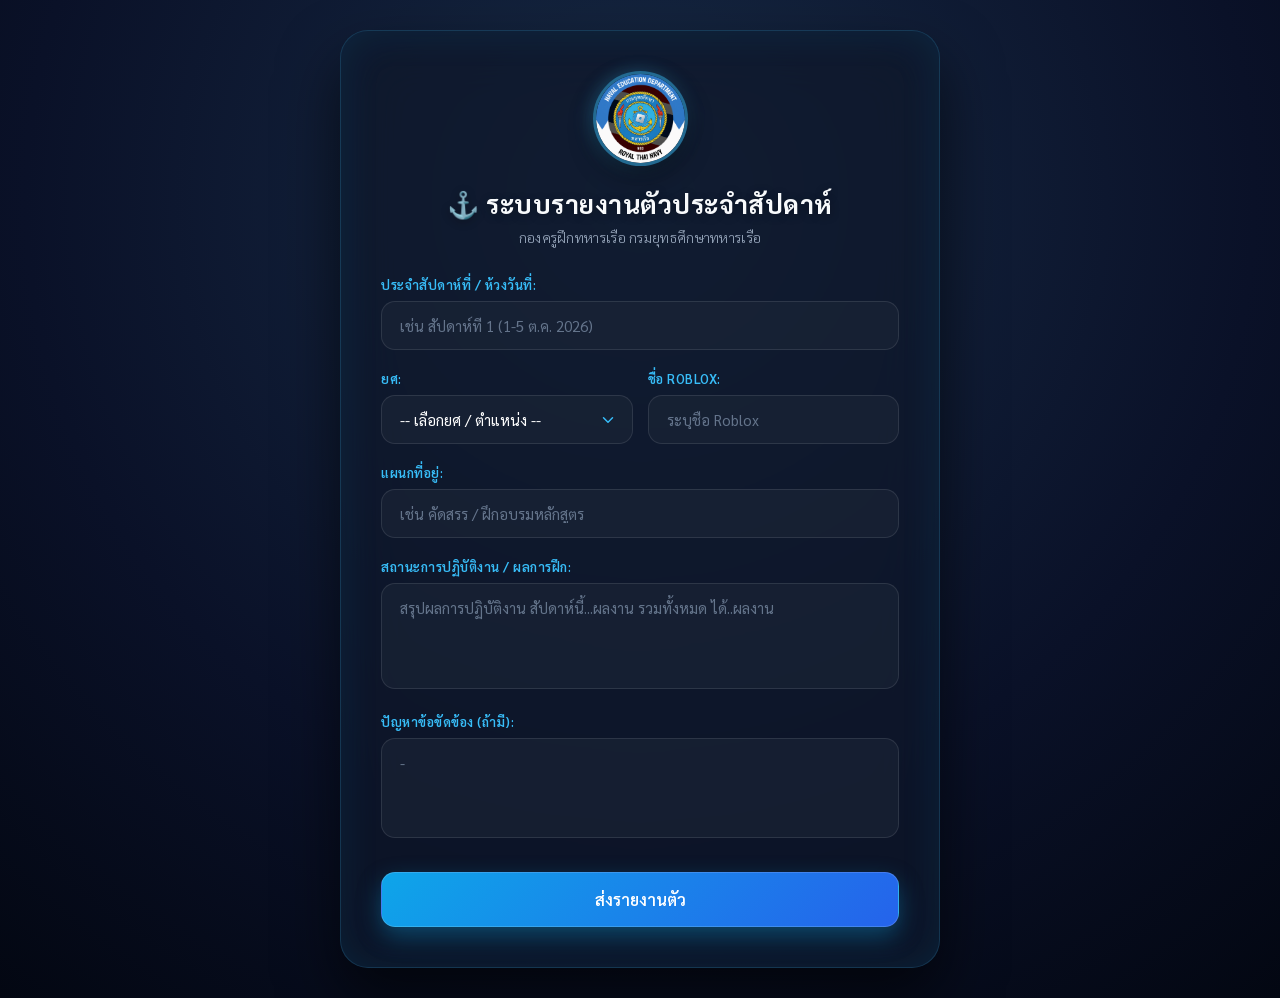
==== report.html @ fee3fa6c "Add files via upload" ====
<!DOCTYPE html>
<html lang="th">
<head>
    <meta charset="UTF-8">
    <meta name="viewport" content="width=device-width, initial-scale=1.0">
    <title>ระบบรายงานตัวประจำสัปดาห์ - ครูฝึกทหารเรือ</title>
    <link rel="stylesheet" href="style.css">
    <!-- Google Fonts สำหรับฟอนต์ภาษาไทย -->
    <link href="https://fonts.googleapis.com/css2?family=Sarabun:wght@300;400;600&display=swap" rel="stylesheet">
</head>
<body>
    
    <div class="container">
        
        <div class="header">
            <div class="logo-container">
                <img src="47-2.png" alt="โลโก้หน่วยงาน" class="header-logo">
            </div>
            <h2>⚓ ระบบรายงานตัวประจำสัปดาห์</h2>
            <p>กองครูฝึกทหารเรือ กรมยุทธศึกษาทหารเรือ</p>
        </div>

        <form id="reportForm">
            <div class="form-group">
                <label for="week">ประจำสัปดาห์ที่ / ห้วงวันที่:</label>
                <input type="text" id="week" name="week" placeholder="เช่น สัปดาห์ที่ 1 (1-5 ต.ค. 2026)" required>
            </div>

            <div class="form-row">
                <div class="form-group">
                    <label for="rank">ยศ:</label>
                    <select id="rank" name="rank" required>
                        <option value="">-- เลือกยศ / ตำแหน่ง --</option>
                        <option value="จ่าตรี">จ่าตรี</option>
                        <option value="จ่าโท">จ่าโท</option>
                        <option value="จ่าเอก">จ่าเอก</option>
                        <option value="พันจ่าตรี">พันจ่าตรี</option>
                        <option value="พันจ่าโท">พันจ่าโท</option>
                        <option value="พันจ่าเอก">พันจ่าเอก</option>
                        <option value="พันจ่าเอกพิเศษ">พันจ่าเอกพิเศษ</option>
                        <option value="นักเรียนนายเรือ">นักเรียนนายเรือ</option>
                        <option value="เรือตรี">เรือตรี</option>
                        <option value="เรือโท">เรือโท</option>
                        <option value="เรือเอก">เรือเอก</option>
                        <option value="นาวาตรี">นาวาตรี</option>
                        <option value="นาวาโท">นาวาโท</option>
                        <option value="นาวาเอก">นาวาเอก</option>
                        <option value="นาวาเอกพิเศษ">นาวาเอกพิเศษ</option>
                        <option value="พลเรือตรี">พลเรือตรี</option>
                        <option value="พลเรือโท">พลเรือโท</option>
                        <option value="พลเรือเอก">พลเรือเอก</option>
                        <option value="จอมพลเรือ">จอมพลเรือ</option>
                        <option value="รองนายกรัฐมนตรี">รองนายกรัฐมนตรี</option>
                        <option value="นายกรัฐมนตรี">นายกรัฐมนตรี</option>
                        <option value="หม่อมราชวงศ์">หม่อมราชวงศ์</option>
                        <option value="หม่อมเจ้า">หม่อมเจ้า</option>
                        <option value="พระองค์เจ้า">พระองค์เจ้า</option>
                        <option value="เจ้าฟ้า">เจ้าฟ้า</option>
                        <option value="สมเด็จพระบรมโอรสาธิราช">สมเด็จพระบรมโอรสาธิราช</option>
                        <option value="พระบรมราชินี">พระบรมราชินี</option>
                        <option value="พระมหากษัตริย์">พระมหากษัตริย์</option>
                    </select>
                </div>
                <div class="form-group">
                    <label for="fullname">ชื่อ Roblox:</label>
                    <input type="text" id="fullname" name="fullname" placeholder="ระบุชื่อ Roblox" required>
                </div>
            </div>

            <div class="form-group">
                <label for="position">แผนกที่อยู่:</label>
                <input type="text" id="position" name="position" placeholder="เช่น คัดสรร / ฝึกอบรมหลักสูตร" required>
            </div>

            <div class="form-group">
                <label for="status">สถานะการปฏิบัติงาน / ผลการฝึก:</label>
                <textarea id="status" name="status" rows="4" placeholder="สรุปผลการปฏิบัติงาน สัปดาห์นี้...ผลงาน รวมทั้งหมด ได้..ผลงาน" required></textarea>
            </div>

            <div class="form-group">
                <label for="problem">ปัญหาข้อขัดข้อง (ถ้ามี):</label>
                <textarea id="problem" name="problem" rows="2" placeholder="-"></textarea>
            </div>

            <button type="submit" id="submitBtn">ส่งรายงานตัว</button>
        </form>
        
        <div id="loading" class="loading hidden">กำลังบันทึกข้อมูล... กรุณารอสักครู่</div>
        <div id="responseMessage" class="message hidden"></div>
    </div>

    <script src="script.js"></script>
</body>
</html>
---- style.css ----
/* รีเซ็ตค่าพื้นฐาน */
* {
    box-sizing: border-box;
    margin: 0;
    padding: 0;
    font-family: 'Sarabun', sans-serif;
    -webkit-font-smoothing: antialiased;
}

/* พื้นหลังธีมกองทัพเรือยามค่ำคืน (Deep Navy & Cyber Glow) */
.home-body {
    background: radial-gradient(circle at 50% 20%, #172a45 0%, #0a1128 60%, #030712 100%);
    min-height: 100vh;
    display: flex;
    justify-content: center;
    align-items: center;
    padding: 20px;
    color: #ffffff;
    overflow-x: hidden;
}

/* กรอบการ์ดหลัก สไตล์กระจกฝ้าสะท้อนแสง */
.container.home-container {
    background: rgba(15, 23, 42, 0.65);
    backdrop-filter: blur(30px);
    -webkit-backdrop-filter: blur(30px);
    width: 100%;
    max-width: 480px;
    padding: 45px 35px;
    border-radius: 28px;
    border: 1px solid rgba(56, 189, 248, 0.2); /* ขอบเรืองแสงสีฟ้าอ่อน */
    box-shadow: 
        0 30px 60px rgba(0, 0, 0, 0.6),
        0 0 40px rgba(14, 165, 233, 0.1) inset; /* แสงสะท้อนด้านใน */
    text-align: center;
    animation: fadeInScale 0.6s cubic-bezier(0.16, 1, 0.3, 1) forwards;
}

@keyframes fadeInScale {
    from {
        opacity: 0;
        transform: translateY(20px) scale(0.96);
    }
    to {
        opacity: 1;
        transform: translateY(0) scale(1);
    }
}

/* ส่วนจัดวางโลโก้ด้านบนสุด พร้อมเอฟเฟกต์วงแหวนเรืองแสง */
.logo-container {
    display: flex;
    justify-content: center;
    margin-bottom: 20px;
    position: relative;
}

.logo-container::after {
    content: '';
    position: absolute;
    width: 100px;
    height: 100px;
    border-radius: 50%;
    background: linear-gradient(135deg, rgba(56, 189, 248, 0.4), transparent);
    z-index: -1;
    filter: blur(8px);
    animation: pulseGlow 3s infinite alternate;
}

@keyframes pulseGlow {
    from { transform: scale(0.95); opacity: 0.6; }
    to { transform: scale(1.1); opacity: 1; }
}

.header-logo {
    width: 95px;
    height: 95px;
    object-fit: cover;
    border-radius: 50%;
    border: 3px solid rgba(56, 189, 248, 0.5);
    box-shadow: 0 10px 25px rgba(0, 0, 0, 0.4);
    background-color: #0f172a;
}

/* ส่วนหัวข้อ (Header) */
.header {
    margin-bottom: 30px;
}

.header h2 {
    font-size: 26px;
    font-weight: 700;
    color: #f8fafc;
    margin-bottom: 8px;
    letter-spacing: 0.5px;
    text-shadow: 0 2px 10px rgba(0, 0, 0, 0.3);
}

.header p {
    font-size: 14px;
    color: #94a3b8;
    font-weight: 300;
    letter-spacing: 0.3px;
}

/* ส่วนการ์ดต้อนรับ */
.welcome-content {
    margin-top: 10px;
}

.welcome-card {
    background: rgba(30, 41, 59, 0.4);
    border: 1px solid rgba(255, 255, 255, 0.06);
    padding: 22px;
    border-radius: 18px;
    margin-bottom: 25px;
    box-shadow: 0 8px 20px rgba(0, 0, 0, 0.15) inset;
    transition: transform 0.3s ease;
}

.welcome-card:hover {
    border-color: rgba(56, 189, 248, 0.3);
}

.welcome-card h3 {
    font-size: 18px;
    font-weight: 600;
    margin-bottom: 8px;
    color: #38bdf8; /* เน้นหัวข้อต้อนรับด้วยสีฟ้าสด */
}

.welcome-card p {
    font-size: 14px;
    color: #cbd5e1;
    line-height: 1.6;
}

/* ปุ่มกดระบบรายงานตัวประจำสัปดาห์ (Gradient + Hover Animation) */
.btn-primary-link {
    display: flex;
    justify-content: center;
    align-items: center;
    gap: 12px;
    width: 100%;
    background: linear-gradient(135deg, #0ea5e9 0%, #2563eb 100%);
    color: white;
    text-decoration: none;
    padding: 16px 20px;
    font-size: 16px;
    font-weight: 600;
    border-radius: 16px;
    box-shadow: 0 10px 25px rgba(14, 165, 233, 0.35);
    border: 1px solid rgba(255, 255, 255, 0.15);
    transition: all 0.35s cubic-bezier(0.4, 0, 0.2, 1);
    position: relative;
    overflow: hidden;
}

/* แสงสะท้อนวิ่งผ่านปุ่มเวลา Hover */
.btn-primary-link::before {
    content: '';
    position: absolute;
    top: 0;
    left: -100%;
    width: 100%;
    height: 100%;
    background: linear-gradient(90deg, transparent, rgba(255, 255, 255, 0.2), transparent);
    transition: 0.5s;
}

.btn-primary-link:hover::before {
    left: 100%;
}

.btn-primary-link:hover {
    background: linear-gradient(135deg, #0284c7 0%, #1d4ed8 100%);
    transform: translateY(-3px);
    box-shadow: 0 15px 30px rgba(14, 165, 233, 0.5);
    border-color: rgba(255, 255, 255, 0.3);
}

.btn-primary-link svg {
    transition: transform 0.3s ease;
}

.btn-primary-link:hover svg {
    transform: translateX(4px); /* ขยับลูกศรชี้ไปข้างหน้าเล็กน้อยเมื่อเอาเมาส์ชี้ */
}

/* Responsive รองรับหน้าจอมือถือ */
@media (max-width: 480px) {
    .home-body {
        padding: 12px;
    }
    .container.home-container {
        padding: 30px 20px;
        border-radius: 22px;
    }
    .header h2 {
        font-size: 22px;
    }
}

/* รีเซ็ตค่าพื้นฐาน */
* {
    box-sizing: border-box;
    margin: 0;
    padding: 0;
    font-family: 'Sarabun', sans-serif;
    -webkit-font-smoothing: antialiased;
}

/* พื้นหลังธีมทหารเรือยามค่ำคืน (Deep Navy & Cyber Glow) */
body {
    background: radial-gradient(circle at 50% 20%, #172a45 0%, #0a1128 60%, #030712 100%);
    min-height: 100vh;
    display: flex;
    justify-content: center;
    align-items: center;
    padding: 30px 20px;
    color: #ffffff;
}

/* กรอบการ์ดหลัก สไตล์กระจกฝ้า (Glassmorphism) */
.container {
    background: rgba(15, 23, 42, 0.7);
    backdrop-filter: blur(30px);
    -webkit-backdrop-filter: blur(30px);
    width: 100%;
    max-width: 600px;
    padding: 40px;
    border-radius: 28px;
    border: 1px solid rgba(56, 189, 248, 0.2); /* ขอบเรืองแสงสีฟ้าอ่อน */
    box-shadow: 
        0 30px 60px rgba(0, 0, 0, 0.6),
        0 0 40px rgba(14, 165, 233, 0.1) inset;
    animation: fadeInScale 0.6s cubic-bezier(0.16, 1, 0.3, 1) forwards;
}

@keyframes fadeInScale {
    from {
        opacity: 0;
        transform: translateY(20px) scale(0.96);
    }
    to {
        opacity: 1;
        transform: translateY(0) scale(1);
    }
}

/* ส่วนจัดวางโลโก้ด้านบนสุด พร้อมเอฟเฟกต์เรืองแสง */
.logo-container {
    display: flex;
    justify-content: center;
    margin-bottom: 20px;
    position: relative;
}

.logo-container::after {
    content: '';
    position: absolute;
    width: 100px;
    height: 100px;
    border-radius: 50%;
    background: linear-gradient(135deg, rgba(56, 189, 248, 0.4), transparent);
    z-index: -1;
    filter: blur(8px);
    animation: pulseGlow 3s infinite alternate;
}

@keyframes pulseGlow {
    from { transform: scale(0.95); opacity: 0.6; }
    to { transform: scale(1.1); opacity: 1; }
}

.header-logo {
    width: 95px;
    height: 95px;
    object-fit: cover;
    border-radius: 50%;
    border: 3px solid rgba(56, 189, 248, 0.5);
    box-shadow: 0 10px 25px rgba(0, 0, 0, 0.4);
    background-color: #0f172a;
}

/* ส่วนหัวข้อ (Header) */
.header {
    text-align: center;
    margin-bottom: 30px;
}

.header h2 {
    font-size: 26px;
    font-weight: 700;
    color: #f8fafc;
    margin-bottom: 8px;
    letter-spacing: 0.5px;
    text-shadow: 0 2px 10px rgba(0, 0, 0, 0.3);
}

.header p {
    font-size: 14px;
    color: #94a3b8;
    font-weight: 300;
    letter-spacing: 0.3px;
}

/* จัดรูปแบบฟอร์ม */
.form-group {
    margin-bottom: 20px;
}

.form-row {
    display: flex;
    gap: 15px;
}

.form-row .form-group {
    flex: 1;
}

/* ป้ายชื่อหัวข้อฟิลด์ */
label {
    display: block;
    margin-bottom: 8px;
    font-weight: 600;
    color: #38bdf8; /* เน้นสีฟ้าสดให้อ่านง่าย */
    font-size: 13px;
    text-transform: uppercase;
    letter-spacing: 0.5px;
}

/* ช่องกรอกข้อมูล, Select และ Textarea สไตล์กระจกใส */
input[type="text"], select, textarea {
    width: 100%;
    padding: 14px 18px;
    background: rgba(30, 41, 59, 0.5);
    border: 1px solid rgba(255, 255, 255, 0.1);
    border-radius: 14px;
    font-size: 15px;
    color: #ffffff;
    transition: all 0.3s ease;
    appearance: none;
}

/* ตกแต่งลูกศรในช่องเลือก (Select) */
select {
    background-image: url("data:image/svg+xml;charset=UTF-8,%3csvg xmlns='http://www.w3.org/2000/svg' viewBox='0 0 24 24' fill='none' stroke='%2338bdf8' stroke-width='2' stroke-linecap='round' stroke-linejoin='round'%3e%3Cpolyline points='6 9 12 15 18 9'%3e%3C/polyline%3e%3C/svg%3e");
    background-repeat: no-repeat;
    background-position: right 15px center;
    background-size: 18px;
    padding-right: 40px;
    cursor: pointer;
}

select option {
    background-color: #0f172a;
    color: #ffffff;
}

/* เอฟเฟกต์เวลาคลิกใช้งานช่องกรอกข้อมูล (Focus) */
input[type="text"]:focus, select:focus, textarea:focus {
    outline: none;
    border-color: #0ea5e9;
    background: rgba(30, 41, 59, 0.8);
    box-shadow: 0 0 0 4px rgba(14, 165, 233, 0.25);
}

input::placeholder, textarea::placeholder {
    color: #64748b;
}

textarea {
    resize: none;
    min-height: 100px;
}

/* ปุ่มส่งรายงานตัว (Gradient + Hover Animation) */
button[type="submit"] {
    width: 100%;
    background: linear-gradient(135deg, #0ea5e9 0%, #2563eb 100%);
    color: white;
    border: none;
    padding: 16px;
    font-size: 16px;
    font-weight: 600;
    border-radius: 14px;
    cursor: pointer;
    transition: all 0.35s cubic-bezier(0.4, 0, 0.2, 1);
    box-shadow: 0 10px 25px rgba(14, 165, 233, 0.35);
    border: 1px solid rgba(255, 255, 255, 0.15);
    margin-top: 10px;
    position: relative;
    overflow: hidden;
}

button[type="submit"]::before {
    content: '';
    position: absolute;
    top: 0;
    left: -100%;
    width: 100%;
    height: 100%;
    background: linear-gradient(90deg, transparent, rgba(255, 255, 255, 0.2), transparent);
    transition: 0.5s;
}

button[type="submit"]:hover::before {
    left: 100%;
}

button[type="submit"]:hover {
    background: linear-gradient(135deg, #0284c7 0%, #1d4ed8 100%);
    transform: translateY(-2px);
    box-shadow: 0 15px 30px rgba(14, 165, 233, 0.5);
}

button[type="submit"]:disabled {
    background: #334155;
    color: #64748b;
    cursor: not-allowed;
    box-shadow: none;
    transform: none;
}

/* ข้อความสถานะการโหลดและแจ้งเตือน */
.loading {
    text-align: center;
    margin-top: 20px;
    color: #38bdf8;
    font-weight: 500;
}

.message {
    text-align: center;
    margin-top: 20px;
    padding: 14px;
    border-radius: 14px;
    font-size: 15px;
    font-weight: 500;
}

.message.success {
    background-color: rgba(16, 185, 129, 0.15);
    color: #34d399;
    border: 1px solid rgba(16, 185, 129, 0.3);
}

.message.error {
    background-color: rgba(239, 68, 68, 0.15);
    color: #f87171;
    border: 1px solid rgba(239, 68, 68, 0.3);
}

.hidden {
    display: none;
}

/* Responsive สำหรับหน้าจอมือถือ */
@media (max-width: 576px) {
    body {
        padding: 10px;
    }
    .container {
        padding: 25px 20px;
        border-radius: 22px;
    }
    .form-row {
        flex-direction: column;
        gap: 0;
    }
    .header h2 {
        font-size: 22px;
    }
}
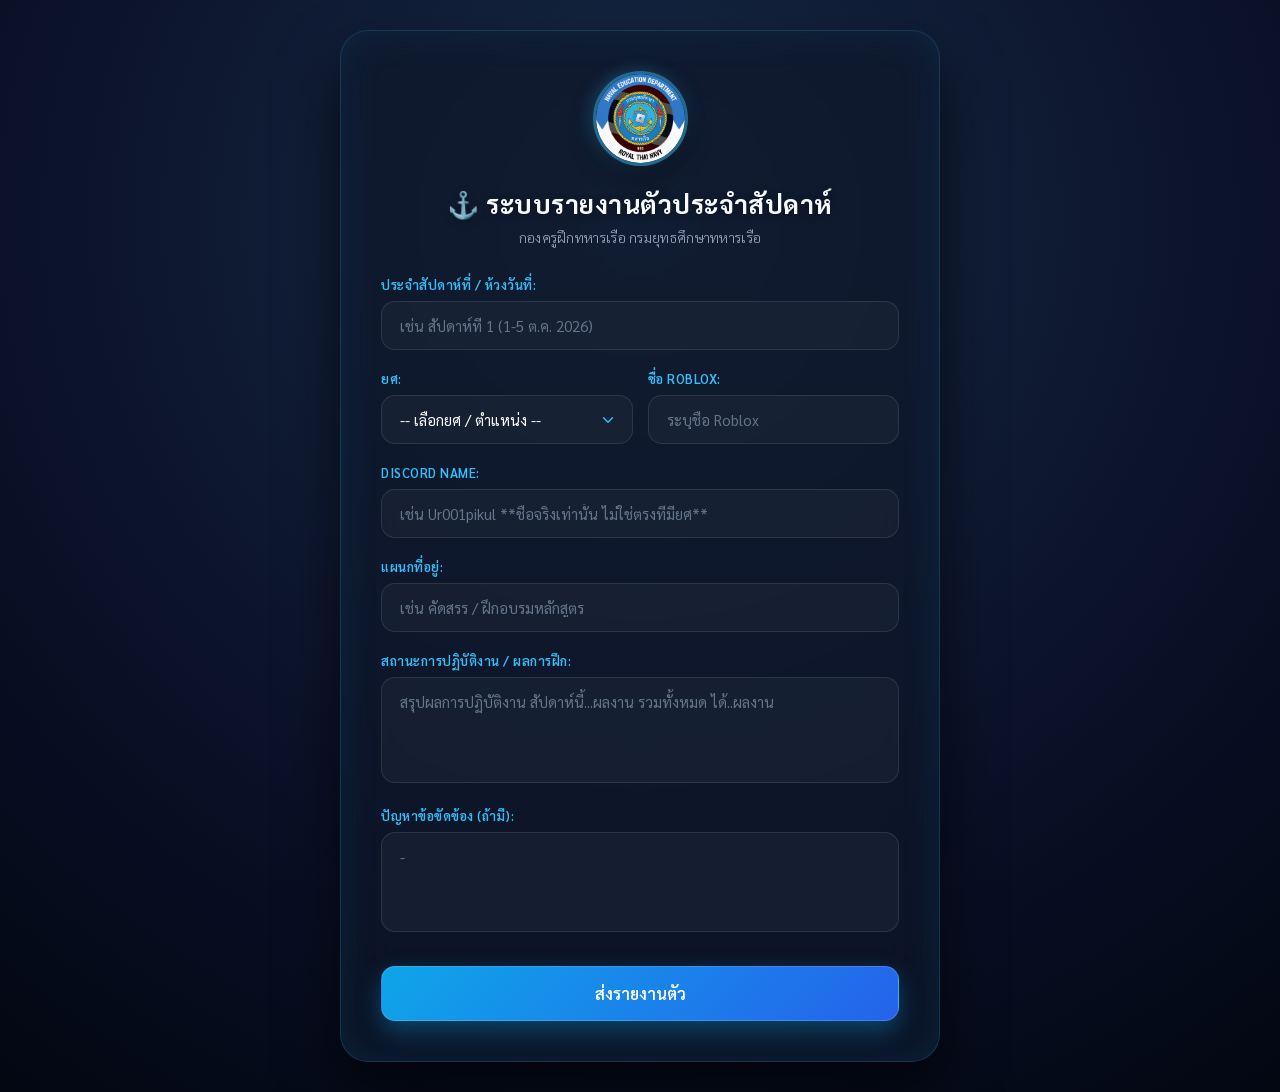
==== commit 41e68eb1: "Add files via upload" ====
--- a/report.html
+++ b/report.html
@@ -1,6 +1,10 @@
 <!DOCTYPE html>
 <html lang="th">
 <head>
+    <!-- ไอคอนแสดงบนแท็บเว็บไซต์ (Favicon) -->
+    <link rel="icon" type="image/png" href="47-2.png">
+    <!-- สำหรับรองรับอุปกรณ์ Apple / iOS -->
+    <link rel="apple-touch-icon" href="47-2.png">
     <meta charset="UTF-8">
     <meta name="viewport" content="width=device-width, initial-scale=1.0">
     <title>ระบบรายงานตัวประจำสัปดาห์ - ครูฝึกทหารเรือ</title>
@@ -68,6 +72,11 @@
             </div>
 
             <div class="form-group">
+                <label for="discord">Discord Name:</label>
+                <input type="text" id="discord" name="discord" placeholder="เช่น Ur001pikul **ชื่อจริงเท่านั้น ไม่ใช่ตรงที่มียศ**" required>
+            </div>
+
+            <div class="form-group">
                 <label for="position">แผนกที่อยู่:</label>
                 <input type="text" id="position" name="position" placeholder="เช่น คัดสรร / ฝึกอบรมหลักสูตร" required>
             </div>
